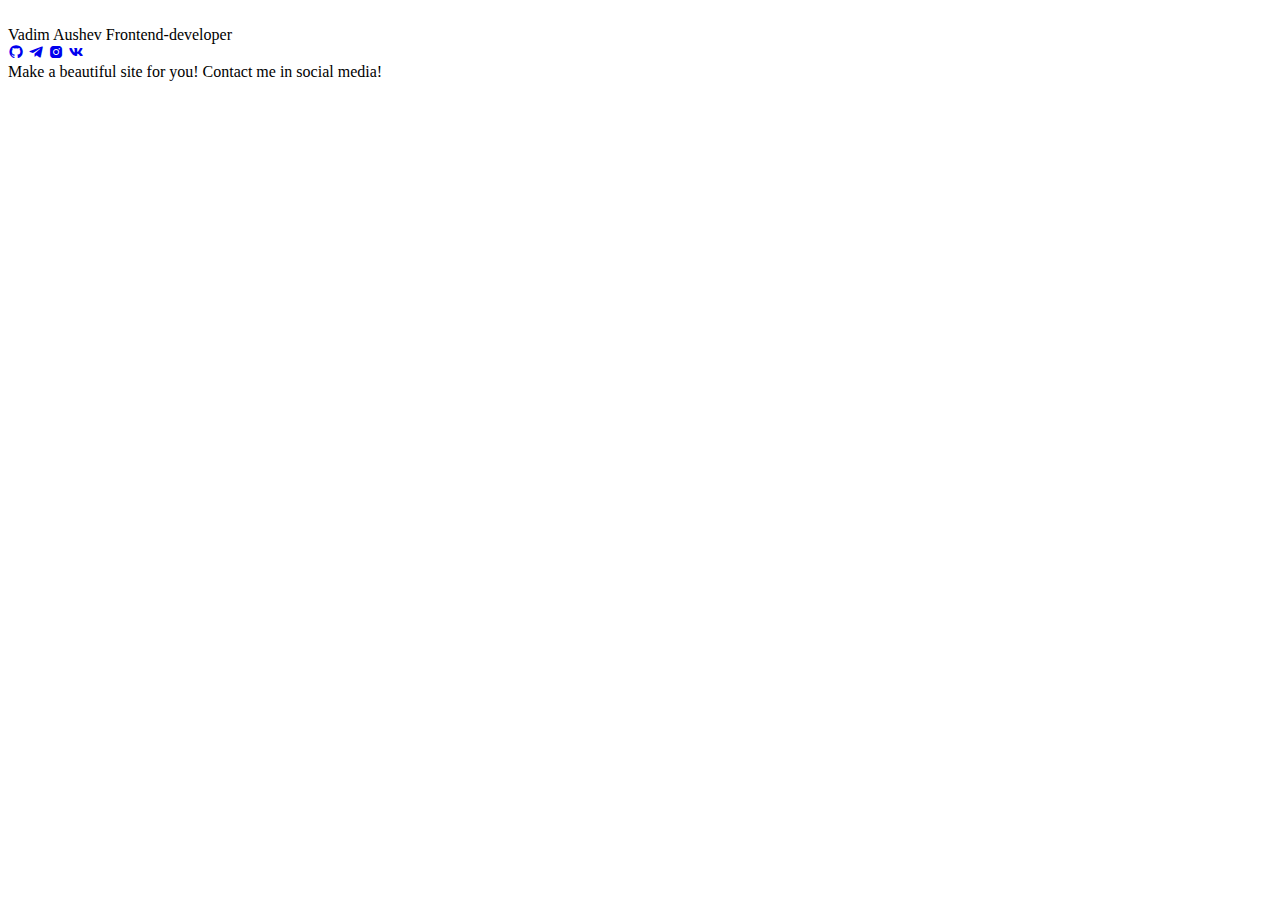
==== profile-card/index.html @ de285f1d "My Card" ====
<!DOCTYPE html>
<html lang="en">
<head>
    <meta charset="UTF-8">
    <meta name="viewport" content="width=device-width, initial-scale=1.0">
    <title>Profile</title>
    <link rel="stylesheet" href="/styles/style.css">
    <link rel="stylesheet" href="https://unpkg.com/boxicons@2.1.4/css/boxicons.min.css">
</head>
<body>
    <div class="profile-card">
        <div class="image">
            <img src="/styles/image/profile.jpg" alt="" class="profile-img">
        </div>

        <div class="text-data">
            <span class="name">Vadim Aushev</span>
            <span class="job">Frontend-developer</span>
        </div>

        <div class="media-button">
            <a href="https://github.com/vadycrank?tab=repositories" class="link"><i class="bx bxl-github"></i></a>
            <a href="https://t.me/vadycrank" class="link"><i class="bx bxl-telegram"></i></a>
            <a href="https://www.instagram.com/shprotichek?igsh=MTF1bmNoN3M1d3ZqMQ%3D%3D&utm_source=qr" class="link"><i class="bx bxl-instagram-alt"></i></a>
            <a href="https://vk.com/vadycrank" class="link"><i class="bx bxl-vk"></i></a>
        </div>

        <div class="about">
            <span class="text">Make a beautiful site for you! Contact me in social media!</span>
        </div>
    </div>
</body>
</html>
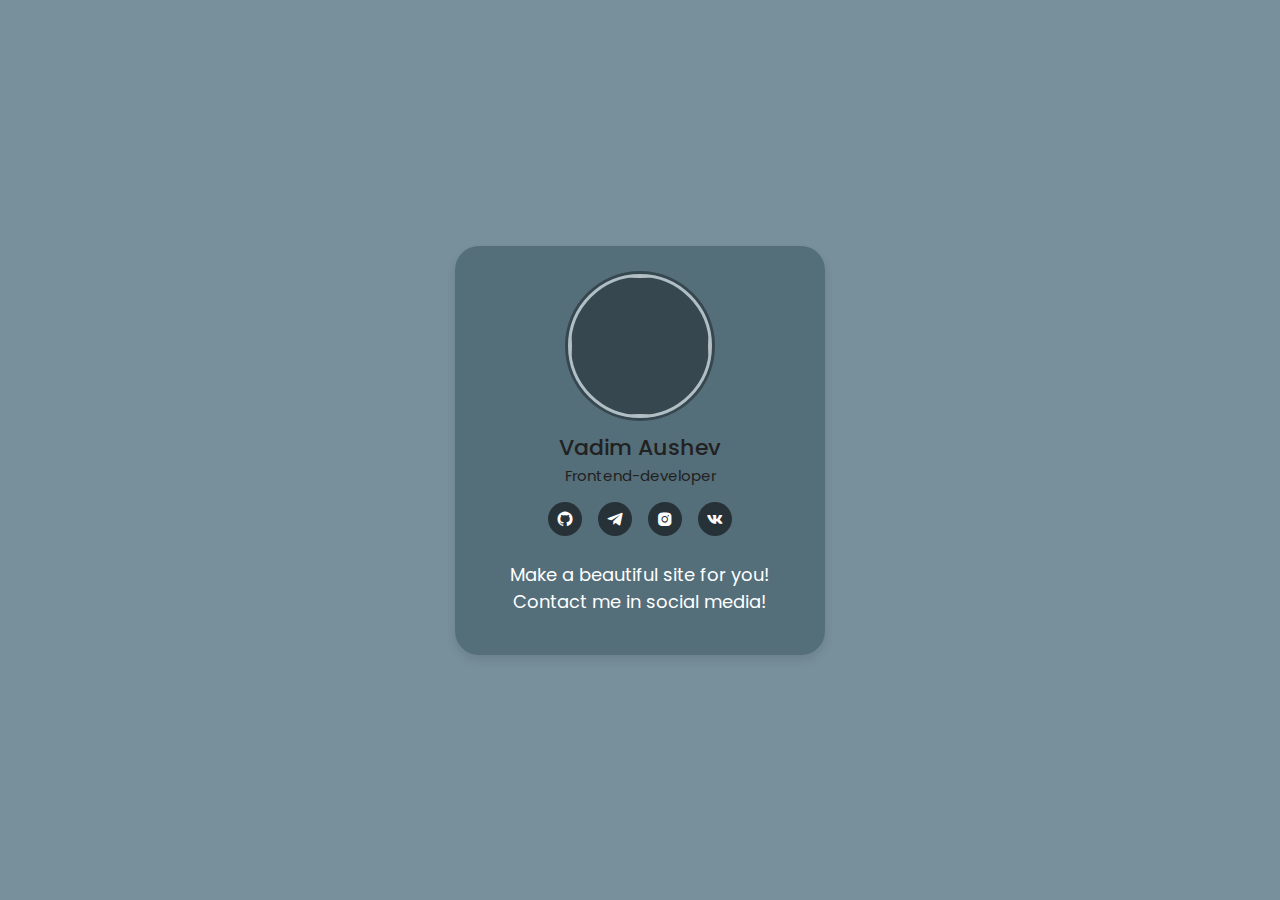
==== commit 3230cab6: "Update index.html" ====
--- a/profile-card/index.html
+++ b/profile-card/index.html
@@ -4,7 +4,7 @@
     <meta charset="UTF-8">
     <meta name="viewport" content="width=device-width, initial-scale=1.0">
     <title>Profile</title>
-    <link rel="stylesheet" href="/styles/style.css">
+    <link rel="stylesheet" href="./styles/style.css">
     <link rel="stylesheet" href="https://unpkg.com/boxicons@2.1.4/css/boxicons.min.css">
 </head>
 <body>
--- a/profile-card/styles/style.css
+++ b/profile-card/styles/style.css
@@ -0,0 +1,93 @@
+@import url('https://fonts.googleapis.com/css2?family=Poppins:wght@300;400;500;600&display=swap');
+
+* {
+    margin: 0;
+    padding: 0;
+    box-sizing: border-box;
+    font-family: 'Poppins', sans-serif;
+}
+
+body {
+    height: 100vh;
+    display: flex;
+    align-items: center;
+    justify-content: center;
+    background-color: #78909c;
+}
+
+.image {
+    position: relative;
+    height: 150px;
+    width: 150px;
+    border-radius: 50%;
+    background-color: #37474f;
+    padding: 3px;
+    margin-bottom: 10px;
+}
+
+.image .profile-img {
+    height: 100%;
+    width: 100%;
+    object-fit: cover;
+    border-radius: 50%;
+    border: 3px solid #b0bec5;
+}
+
+.profile-card {
+    display: flex;
+    flex-direction: column;
+    align-items: center;
+    max-width: 370px;
+    width: 100%;
+    background: #546e7a;
+    border-radius: 24px;
+    padding: 25px;
+    box-shadow: 0 5px 10px rgba(0, 0, 0, 0.1);
+}
+
+.profile-card .text-data {
+    display: flex;
+    flex-direction: column;
+    align-items: center;
+    color: #212121;
+}
+
+.text-data .name {
+    font-size: 22px;
+    font-weight: 500;
+}
+
+.text-data .job {
+    font-size: 15px;
+    font-weight: 400;
+}
+
+.profile-card .media-button {
+    display: flex;
+    align-items: center;
+    margin-top: 15px;
+}
+
+.media-button .link {
+    display: flex;
+    align-items: center;
+    justify-content: center;
+    color: #fff;
+    font-size: 18px;
+    height: 34px;
+    width: 34px;
+    border-radius: 50%;
+    margin: 0 8px;
+    background-color: #263238;
+    text-decoration: none;
+}
+
+.about .text {
+    display: flex;
+    align-items: center;
+    justify-content: center;
+    text-align: center;
+    color: #fff;
+    font-size: 18px;
+    margin: 25px 8px 15px 8px;
+}